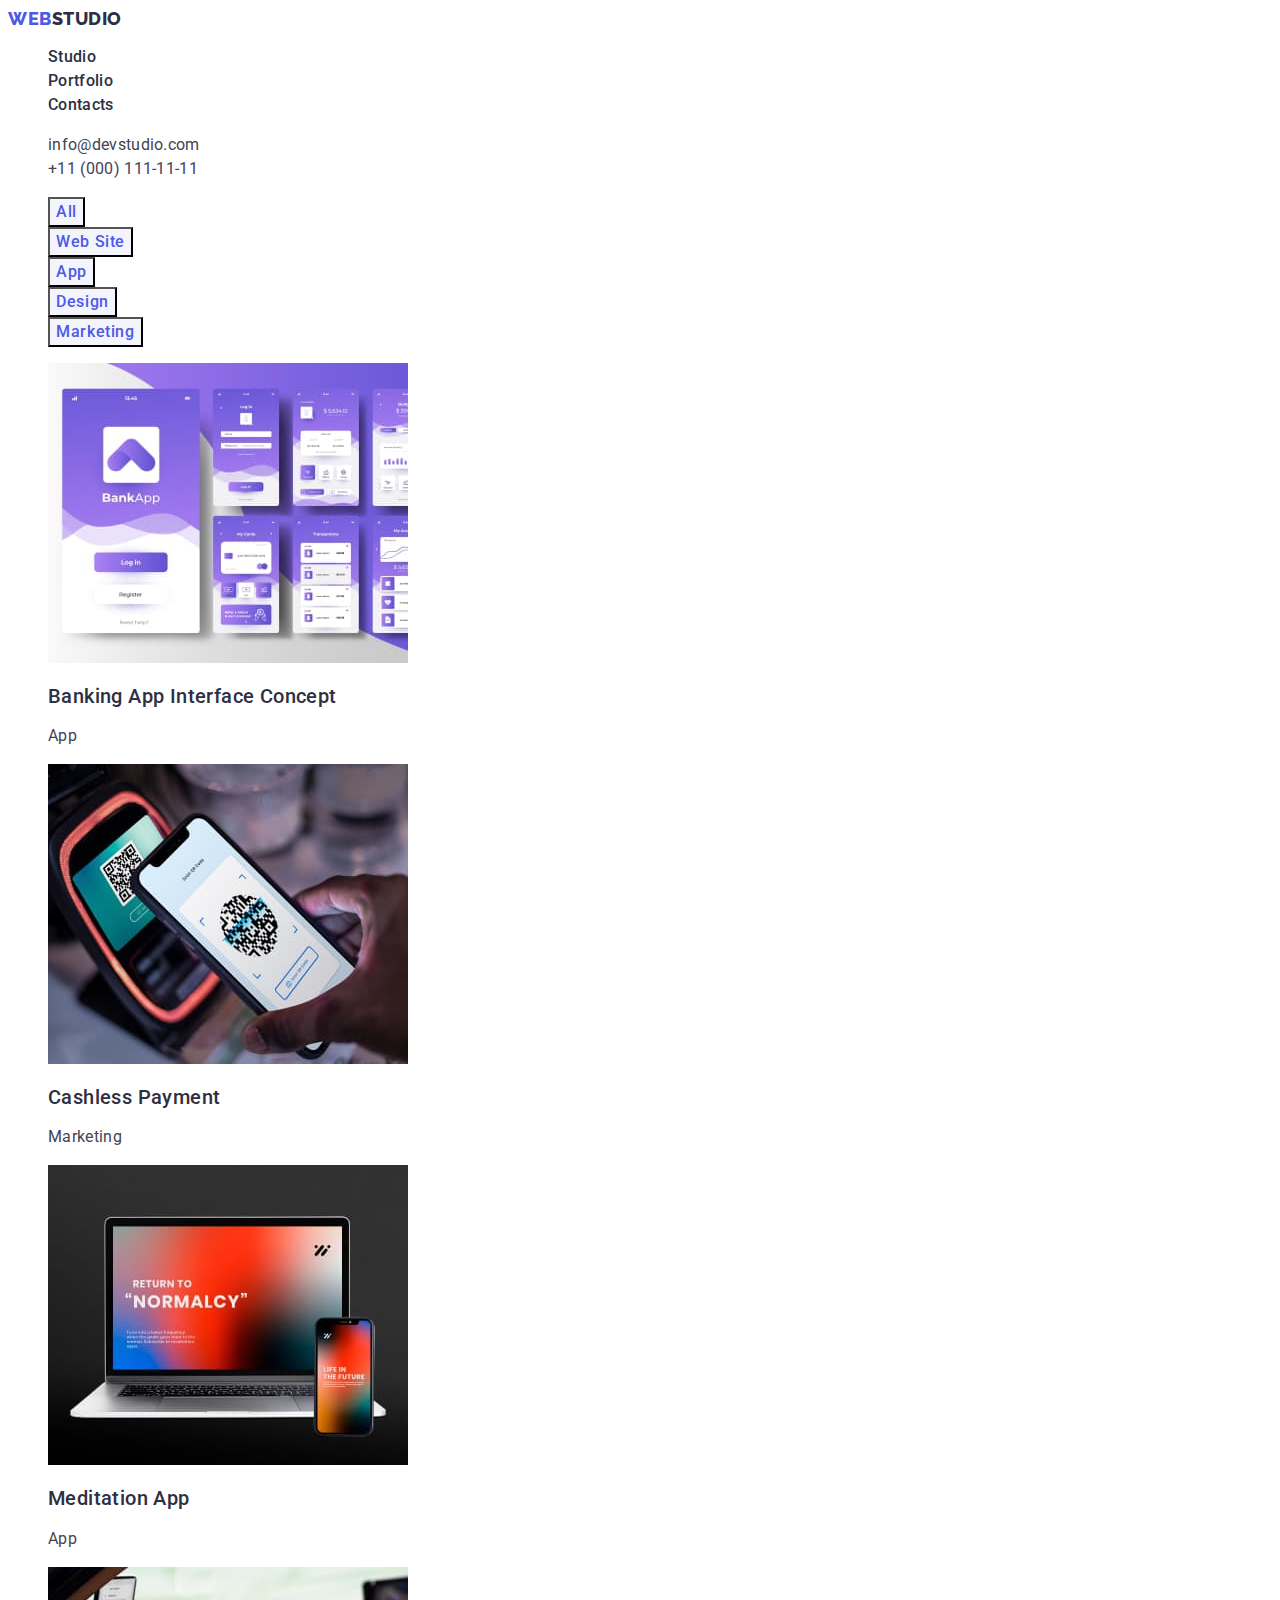
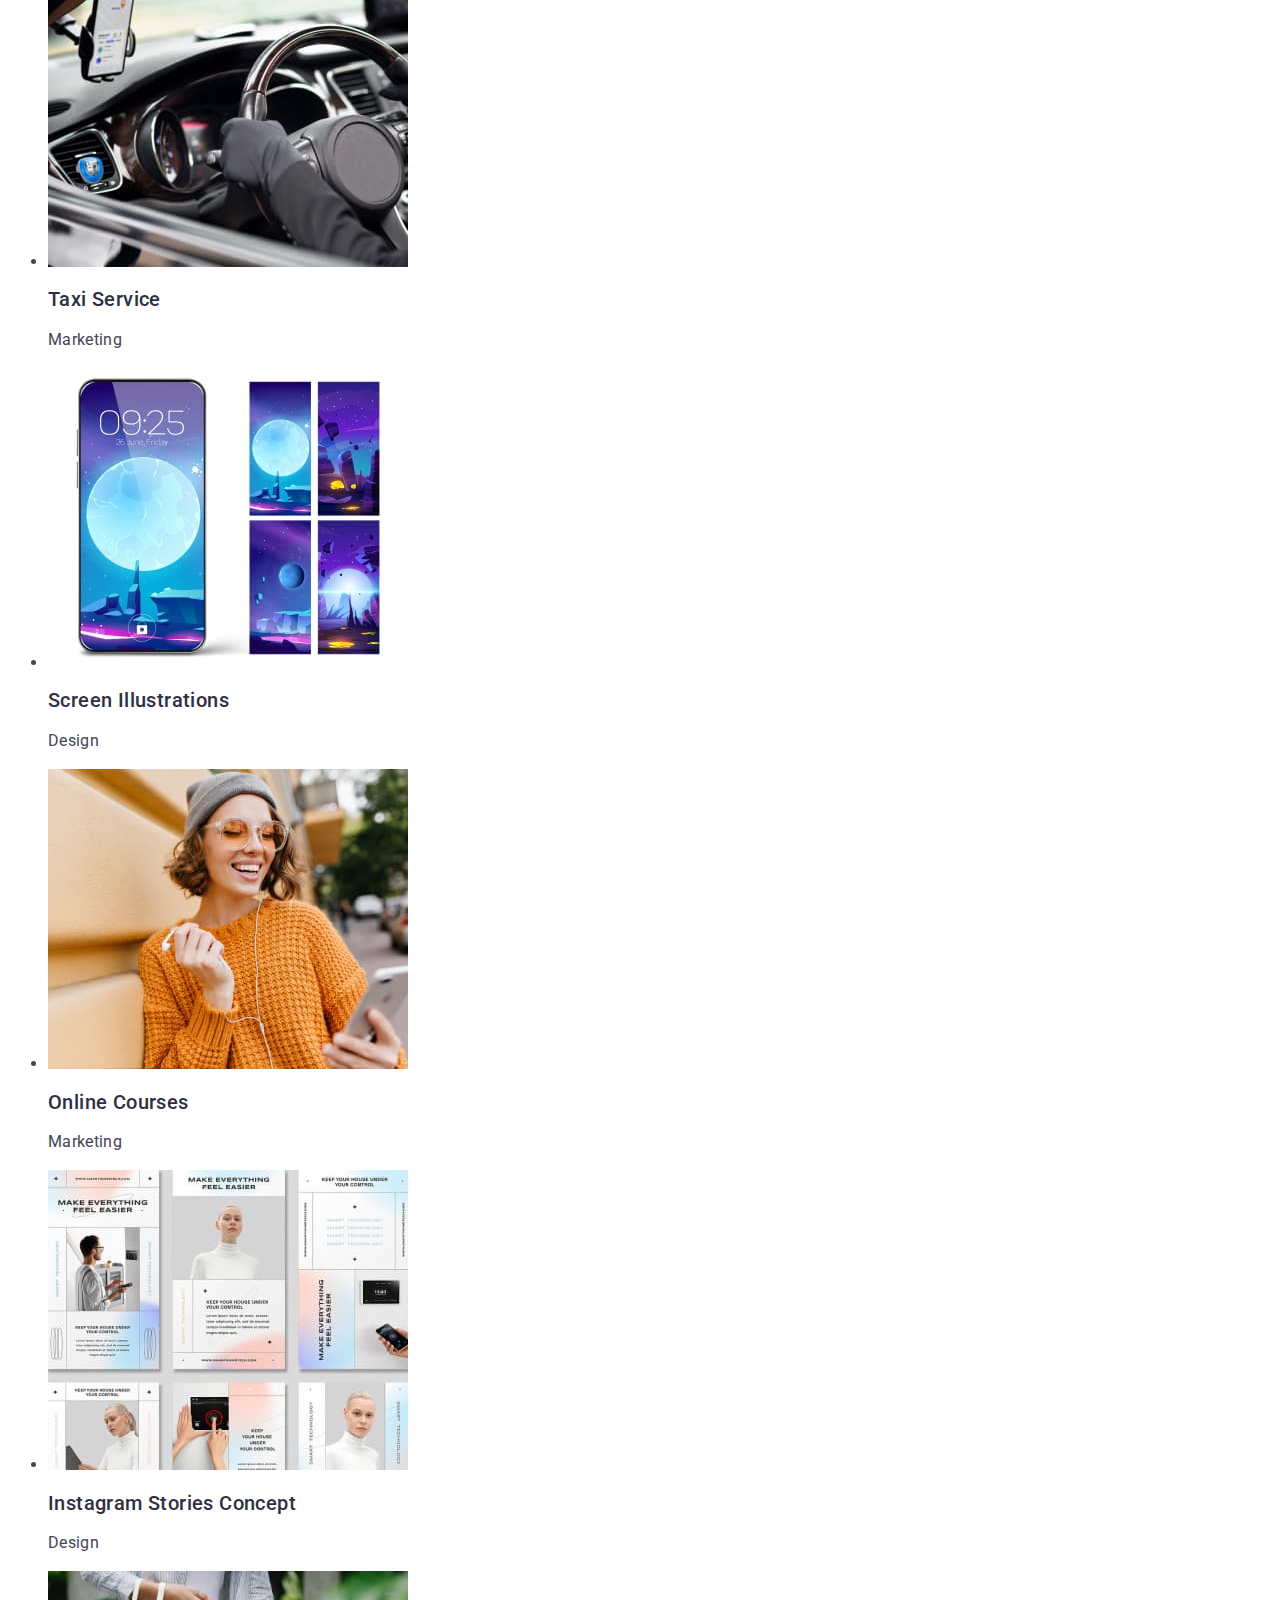
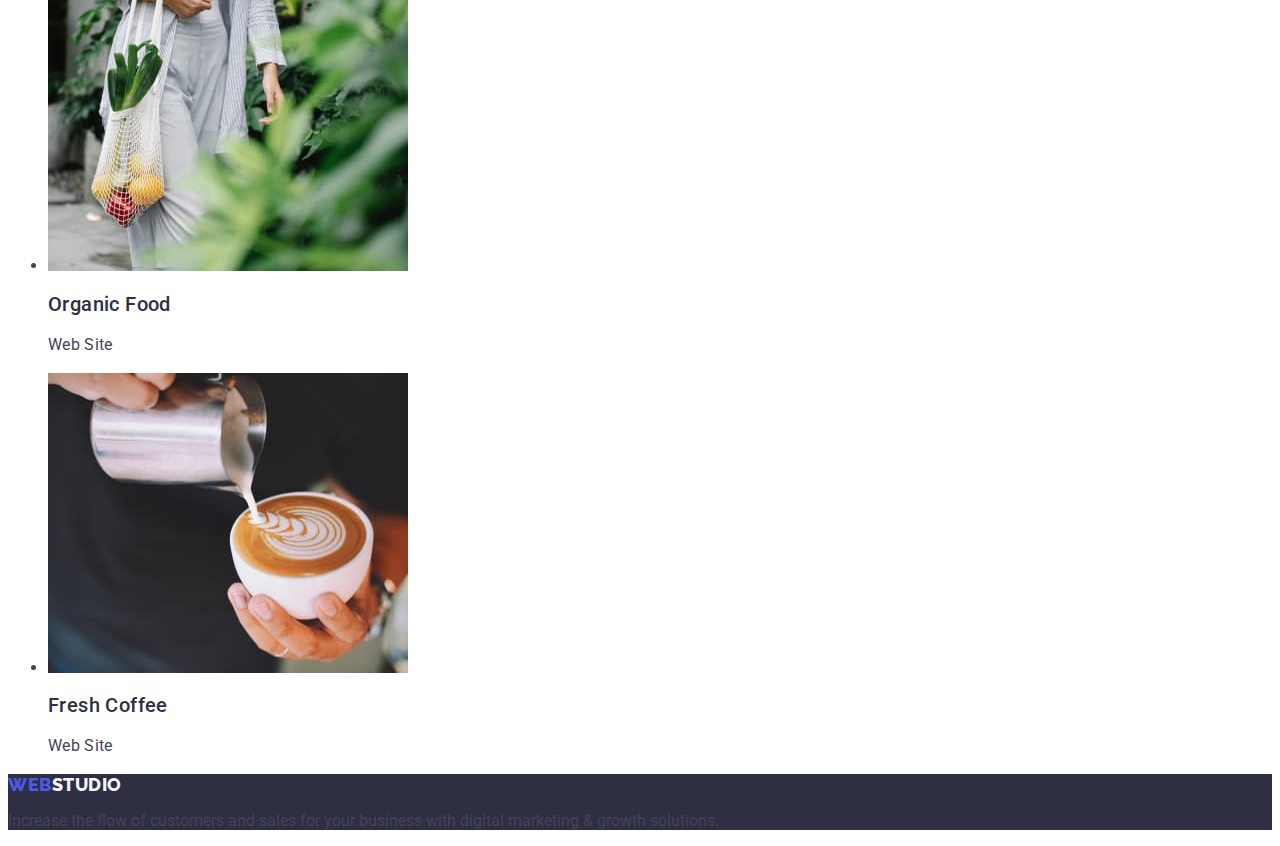
==== portfolio.html @ d63f914d "Update portfolio.html" ====
<!DOCTYPE html>
<html lang="en">
  <head>
    <meta charset="UTF-8" />
    <meta http-equiv="X-UA-Compatible" content="IE=edge" />
    <meta name="viewport" content="width=device-width, initial-scale=1.0" />
    <title>Portfolio</title>
    <link rel="stylesheet" href="./css/styles.css"/>

    <!-- Fonts -->
    <link rel="preconnect" href="https://fonts.googleapis.com" />
    <link rel="preconnect" href="https://fonts.gstatic.com" crossorigin />
    <link
      href="https://fonts.googleapis.com/css2?family=Montserrat:wght@400;700&family=Roboto:wght@400;500;700;900&display=swap"
      rel="stylesheet"
    />
    <link rel="preconnect" href="https://fonts.googleapis.com" />
    <link rel="preconnect" href="https://fonts.gstatic.com" crossorigin />
    <link
      href="https://fonts.googleapis.com/css2?family=Montserrat:wght@400;700&family=Raleway:wght@800&display=swap"
      rel="stylesheet"
    />
  </head>
  <body>
    <!-- page header -->

    <header>
      <nav>
        <!-- page logo -->

        <a class="header-logo link" href="./index.html"
          >Web<span class="header-logo-span">Studio</span></a
        >

        <!-- navigation -->
        <ul class="list">
          <li class="nav-info">
            <a class="nav link" href="./index.html">Studio</a>
          </li>
          <li class="nav-info">
            <a class="nav link" href="./portfolio.html">Portfolio</a>
          </li>
          <li class="nav-info"><a class="nav link" href="">Contacts</a></li>
        </ul>
      </nav>

      <address class="address">
        <ul class="list">
          <li>
            <a class="contacts link" href="mailto:info@devstudio.com"
              >info@devstudio.com</a
            >
          </li>
          <li>
            <a class="contacts link" href="tel:+110001111111"
              >+11 (000) 111-11-11</a
            >
          </li>
        </ul>
      </address>
    </header>

    <main>
      <section>
        <h1 hidden>Feature</h1>
        <ul class="list">
          <li><button class="p-btn" type="button">All</button></li>
          <li><button class="p-btn" type="button">Web Site</button></li>
          <li><button class="p-btn" type="button">App</button></li>
          <li><button class="p-btn" type="button">Design</button></li>
          <li><button class="p-btn" type="button">Marketing</button></li>
        </ul>

        <ul class="list">
          <li>
            <a class="link" href="./images/img1p.jpg">
              <img
                src="./images/img1p.jpg"
                alt="App"
                width="360"
                height="300"
              />
              <h2 class="row-title">Banking App Interface Concept</h2>
              <p class="row-title-p">App</p>
            </a>
          </li>
          <li>
            <a class="link" href="./images/img2p.jpg">
              <img
                src="./images/img2p.jpg"
                alt="Marketing"
                width="360"
                height="300"
              />
              <h2 class="row-title">Cashless Payment</h2>
              <p class="row-title-p">Marketing</p>
            </a>
          </li>
          <li>
            <a class="link" href="./images/img3p.jpg">
              <img
                src="./images/img3p.jpg"
                alt="App"
                width="360"
                height="300"
              />
              <h2 class="row-title">Meditation App</h2>
              <p class="row-title-p">App</p>
            </a>
          </li>
        </ul>

        <ul>
          <li>
            <a class="link" href="./images/img4p.jpg">
              <img
                src="./images/img4p.jpg"
                alt="Marketing"
                width="360"
                height="300"
              />
              <h2 class="row-title">Taxi Service</h2>
              <p class="row-title-p">Marketing</p>
            </a>
          </li>
          <li>
            <a class="link" href="./images/img5p.jpg">
              <img
                src="./images/img5p.jpg"
                alt="Design"
                width="360"
                height="300"
              />
              <h2 class="row-title">Screen Illustrations</h2>
              <p class="row-title-p">Design</p>
            </a>
          </li>
          <li>
            <a class="link" href="./images/img6p.jpg">
              <img
                src="./images/img6p.jpg"
                alt="Marketing"
                width="360"
                height="300"
              />
              <h2 class="row-title">Online Courses</h2>
              <p class="row-title-p">Marketing</p>
            </a>
          </li>
        </ul>

        <ul>
          <li>
            <a class="link" href="./images/img7p.jpg">
              <img
                src="./images/img7p.jpg"
                alt="Design"
                width="360"
                height="300"
              />
              <h2 class="row-title">Instagram Stories Concept</h2>
              <p class="row-title-p">Design</p>
            </a>
          </li>
          <li>
            <a class="link" href="./images/img8p.jpg">
              <img
                src="./images/img8p.jpg"
                alt="Web Site"
                width="360"
                height="300"
              />
              <h2 class="row-title">Organic Food</h2>
              <p class="row-title-p">Web Site</p>
            </a>
          </li>
          <li>
            <a class="link" href="./images/img9p.jpg">
              <img
                src="./images/img9p.jpg"
                alt="Web Site"
                width="360"
                height="300"
              />
              <h2 class="row-title">Fresh Coffee</h2>
              <p class="row-title-p">Web Site</p>
            </a>
          </li>
        </ul>
      </section>
    </main>
      <!-- Footer -->

    <footer class="footer">
      <a class="header-logo link" href="./index.html"
          >Web<span class="header-logo-span-two">Studio</span></a
        >
      <p>
        Increase the flow of customers and sales for your business with digital
        marketing & growth solutions.
      </p>
    </footer>
    
  </body>
</html>
---- css/styles.css ----
:root {
  --body-cl: #ffffff;
  --logo-cl: #4d5ae5;
  --logo-span-cl: #2e2f42;
  --nav-cl: #2e2f42;
  --contacts-cl: #434455;
  --section-bcl: #2e2f42;
  --paragrah-cl: #434455;
  --title-cl: #2e2f42;
  --p-btn-cl: #4d5ae5;
  --p-btn-bcl: #f4f4fd;
  --p-row-title-cl: #2e2f42;
  --p-row-title-p-cl: #434455;
}

/* Main Page */
body {
  font-family: "Roboto", sans-serif;
  color: #434455;
  background-color: var(--body-cl);
}

.header-logo {
  font-family: "Raleway", sans-serif;
  font-weight: 800;
  font-size: 18px;
  line-height: 1.17;
  letter-spacing: 0.03em;
  text-transform: uppercase;
  color: var(--logo-cl);
}

.header-logo-span {
  color: var(--logo-span-cl);
}

.list {
  list-style: none;
}

.nav {
  font-weight: 500;
  font-size: 16px;
  line-height: 1.5;
  letter-spacing: 0.02em;
  color: var(--nav-cl);
}
.nav:hover {
  color: #404bbf;
}
.nav:focus {
  color: #404bbf;
}

.address {
  font-style: normal;
}

.link {
  text-decoration: none;
}

.contacts {
  font-size: 16px;
  line-height: 1.5;
  letter-spacing: 0.02em;
  color: var(--contacts-cl);
}
.contacts:hover,
.contacts:focus {
  color: #404bbf;
}

.main {
  background-color: var(--section-bcl);
}

.main-title {
  font-size: 56px;
  line-height: 1.07;
  text-align: center;
  letter-spacing: 0.02em;
  color: #ffffff;
}

.main-title-btn {
  background-color: #4d5ae5;
  font-family: "Roboto", sans-serif;
  font-weight: 500;
  font-size: 16px;
  line-height: 1.5;
  letter-spacing: 0.04em;
  color: #ffffff;
}
.main-title-btn:hover,
.main-title-btn:focus {
  background-color: #404bbf;
  cursor: pointer;
}

.features-title {
  font-weight: 500;
  font-size: 20px;
  line-height: 1.2;
  letter-spacing: 0.02em;
  color: var(--section-bcl);
}

.feature-p {
  font-size: 16px;
  line-height: 1.5;
  letter-spacing: 0.02em;
  color: var(--paragrah-cl);
}

.section-three-title {
  font-size: 36px;
  line-height: 1.11;
  text-align: center;
  letter-spacing: 0.02em;
  text-transform: capitalize;
  color: var(--title-cl);
}

.section-four {
  background-color: #f4f4fd;
}

.team {
  font-size: 36px;
  line-height: 1.11;
  text-align: center;
  letter-spacing: 0.02em;
  text-transform: capitalize;
  color: var(--title-cl);
}

.teammate {
  background-color: #ffffff;
}

.teammate-name {
  font-weight: 500;
  font-size: 20px;
  line-height: 1.2;
  letter-spacing: 0.02em;
  color: var(--title-cl);
}

.teammate-info {
  font-size: 16px;
  line-height: 1.5;
  letter-spacing: 0.02em;
}

.footer {
  background-color: var(--section-bcl);
}

.header-logo-span-two {
  color: #f4f4fd;
}

/* Portfolio */

.p-btn {
  font-family: "Roboto", sans-serif;
  font-weight: 500;
  font-size: 16px;
  line-height: 1.5;
  letter-spacing: 0.04em;
  color: var(--p-btn-cl);
  background-color: var(--p-btn-bcl);
}

.p-btn:hover,
.p-btn:focus {
  color: #ffffff;
  background-color: #404bbf;
  cursor: pointer;
}

.row-title {
  font-family: "Roboto", sans-serif;
  font-style: normal;
  font-weight: 500;
  font-size: 20px;
  line-height: 24px;
  letter-spacing: 0.02em;
  color: var(--p-row-title-cl);
}

.row-title-p {
  font-family: "Roboto", sans-serif;
  font-style: normal;
  font-weight: 400;
  font-size: 16px;
  line-height: 24px;
  letter-spacing: 0.02em;
  color: var(--p-row-title-p-cl);
}
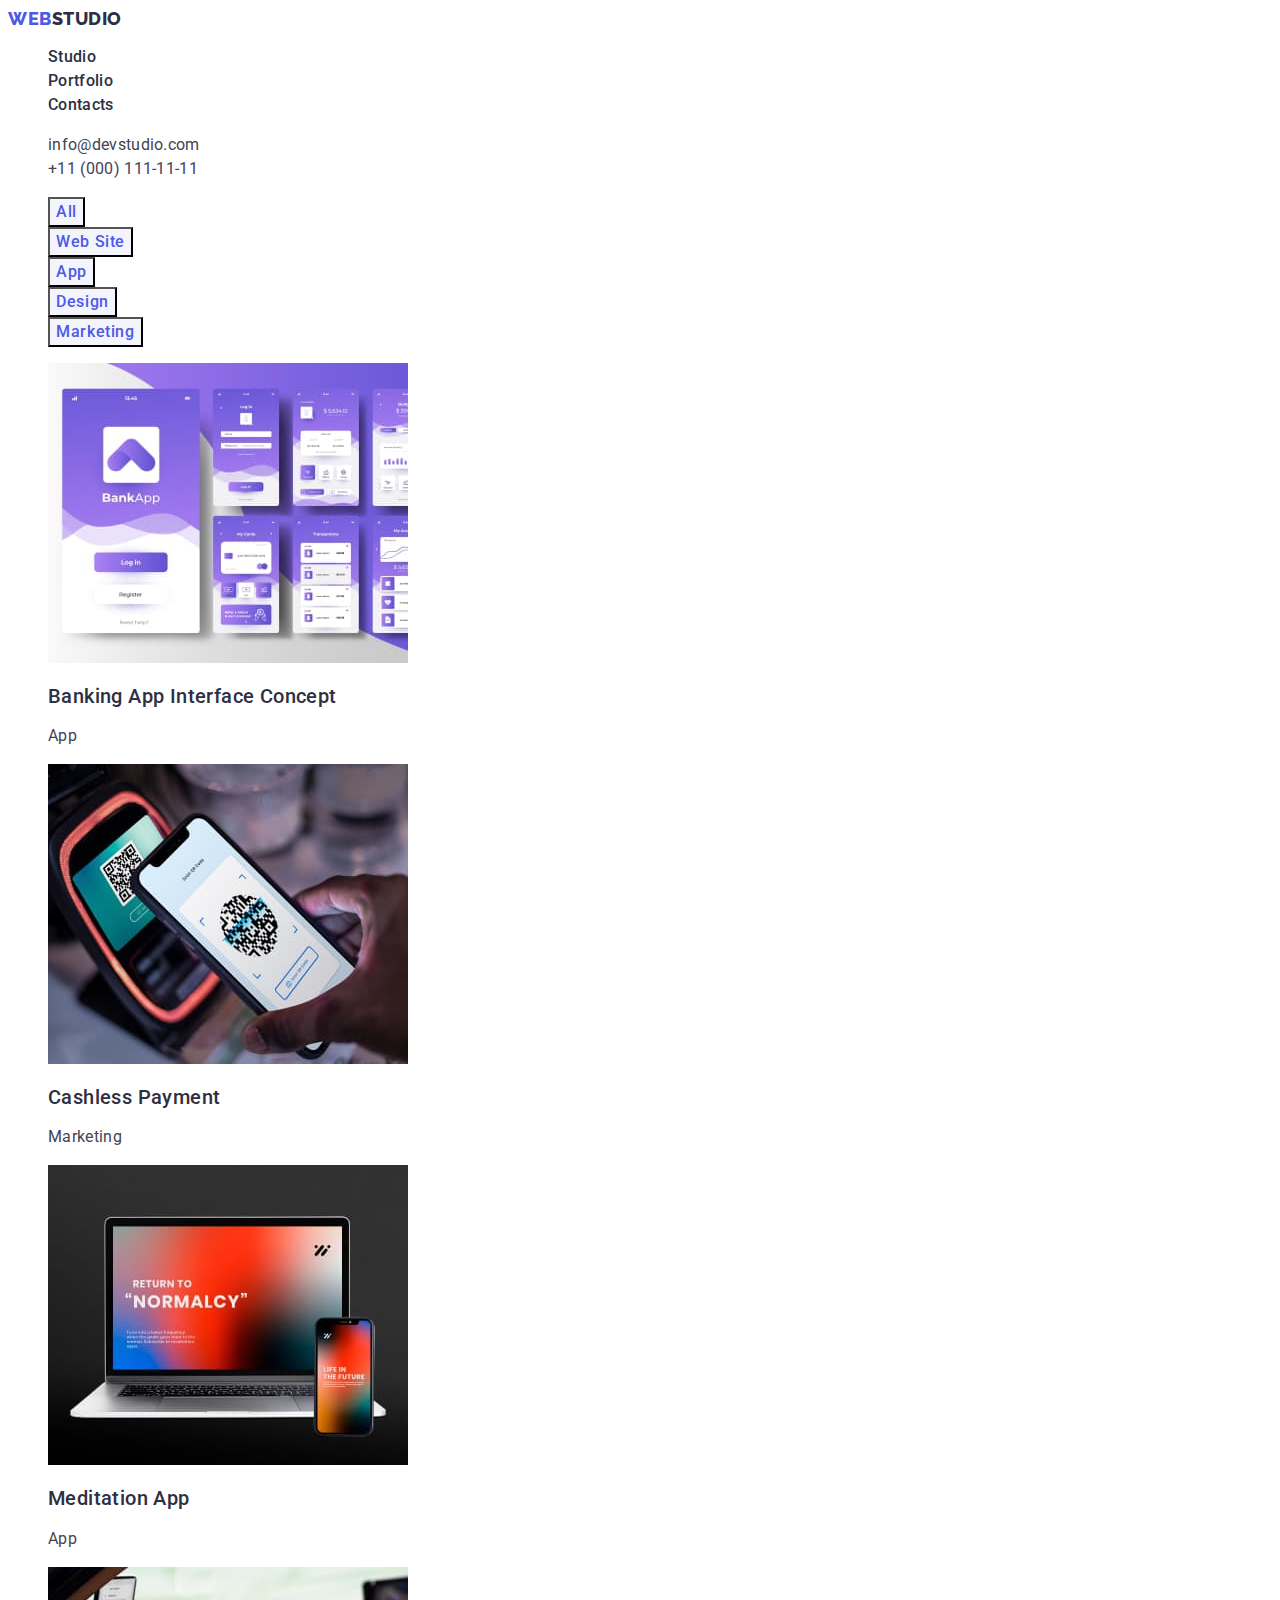
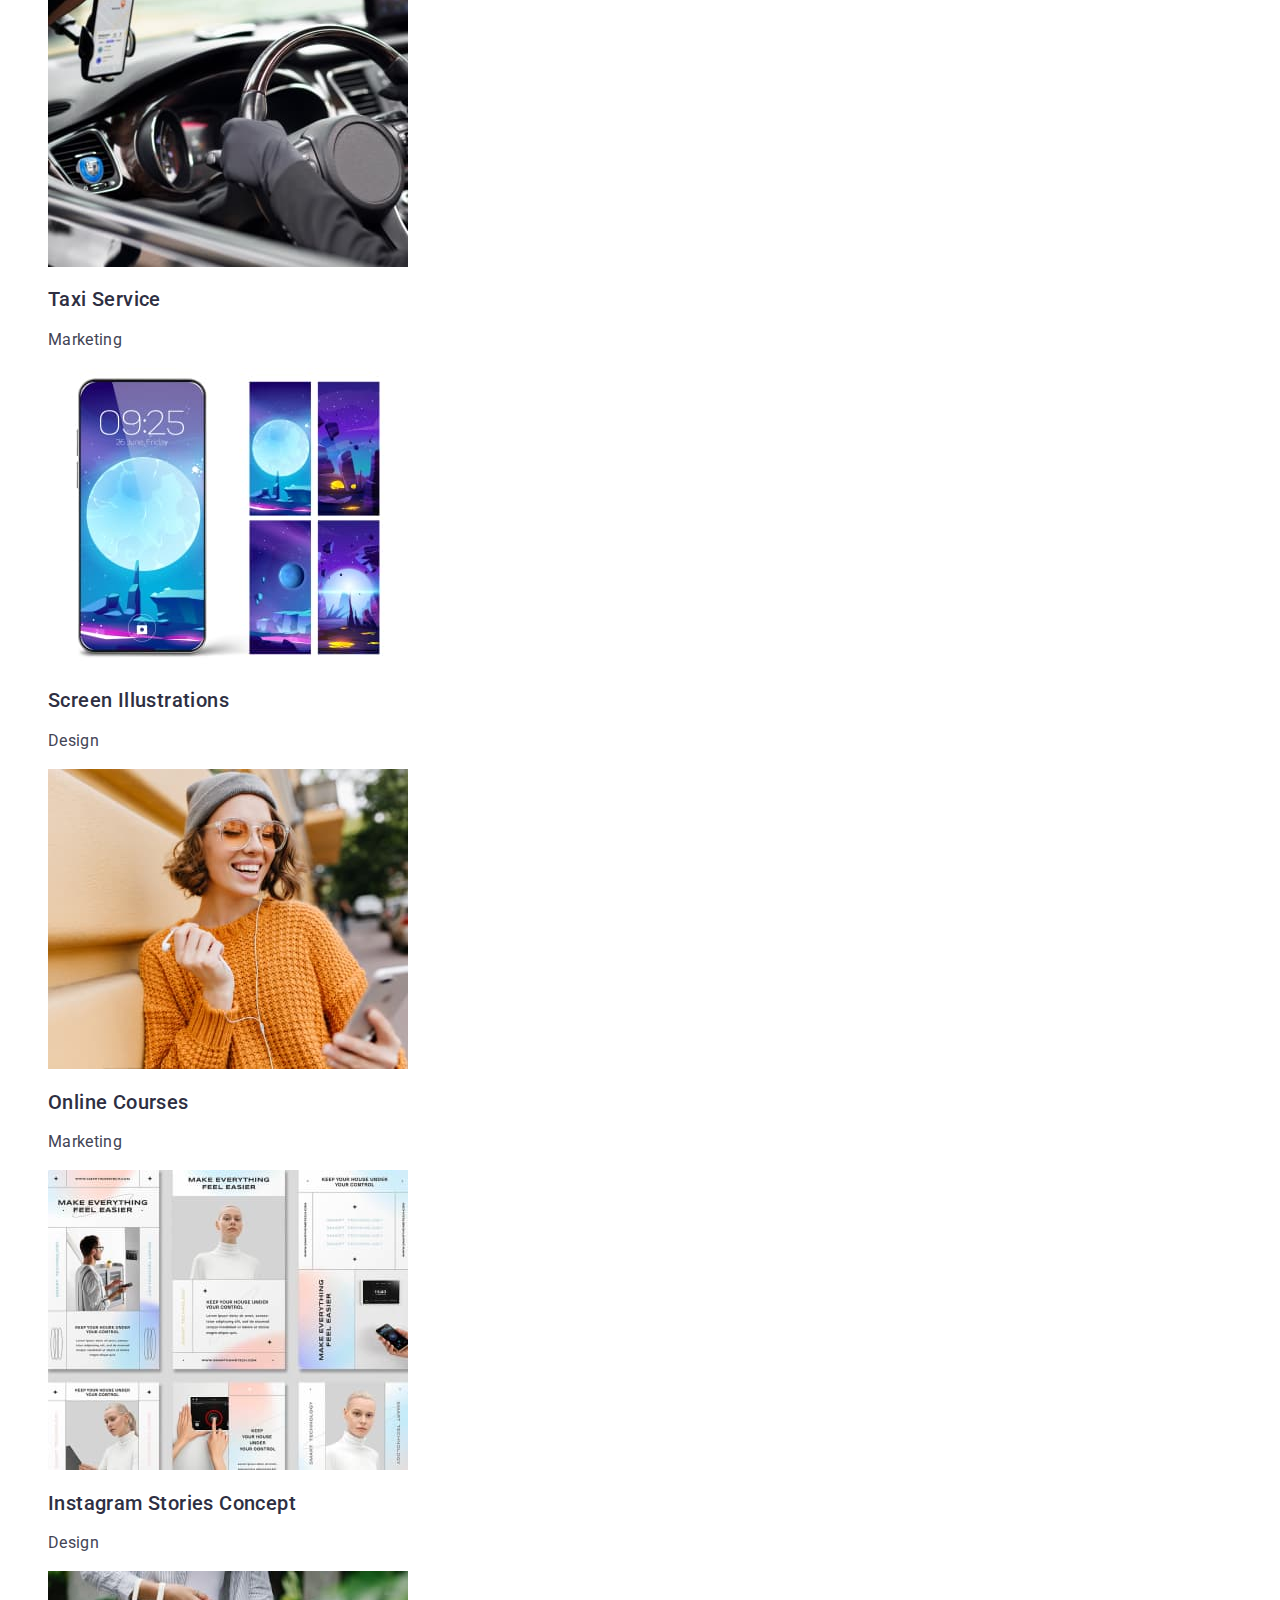
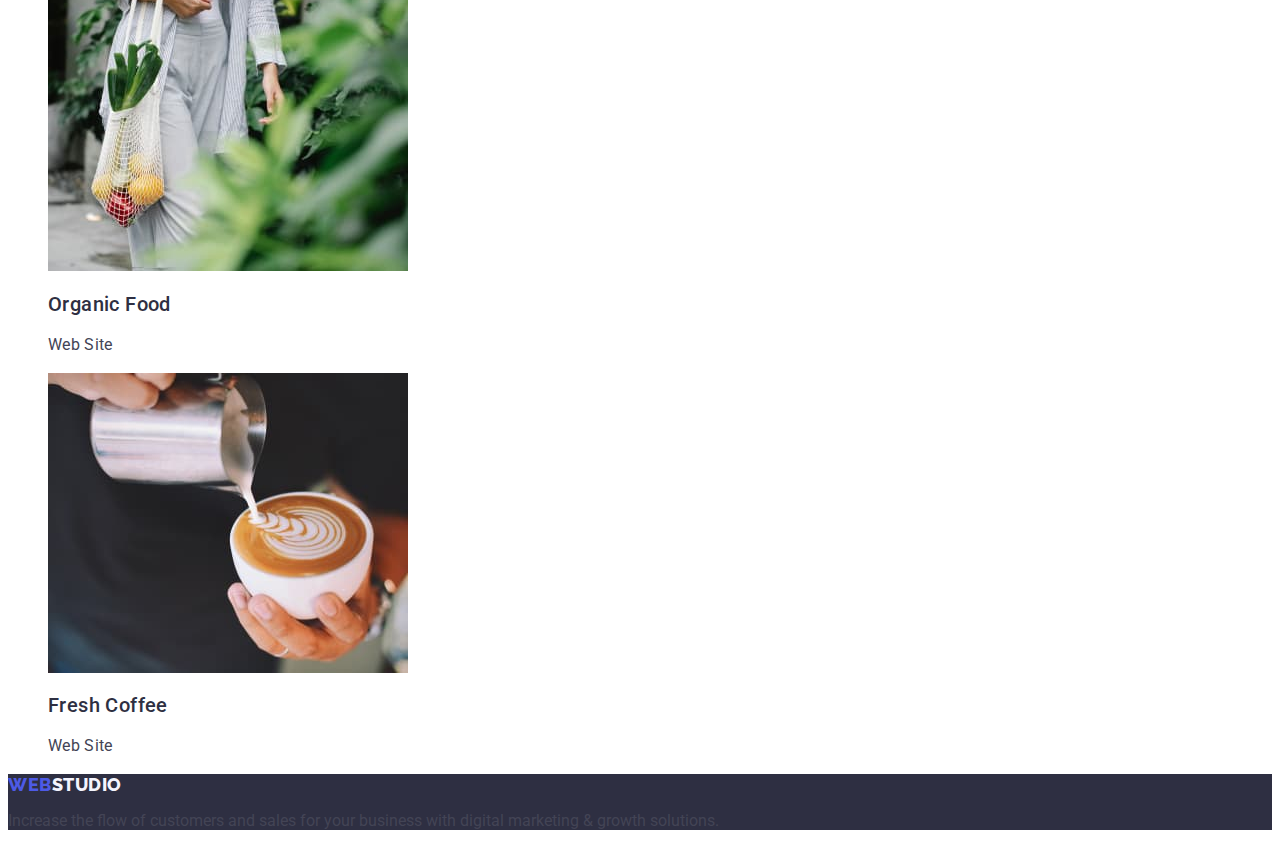
==== commit 2cff1826: "Update portfolio.html" ====
--- a/portfolio.html
+++ b/portfolio.html
@@ -5,7 +5,7 @@
     <meta http-equiv="X-UA-Compatible" content="IE=edge" />
     <meta name="viewport" content="width=device-width, initial-scale=1.0" />
     <title>Portfolio</title>
-    <link rel="stylesheet" href="./css/styles.css"/>
+    <link rel="stylesheet" href="./css/styles.css" />
 
     <!-- Fonts -->
     <link rel="preconnect" href="https://fonts.googleapis.com" />
@@ -110,7 +110,7 @@
           </li>
         </ul>
 
-        <ul>
+        <ul class="list">
           <li>
             <a class="link" href="./images/img4p.jpg">
               <img
@@ -149,7 +149,7 @@
           </li>
         </ul>
 
-        <ul>
+        <ul class="list">
           <li>
             <a class="link" href="./images/img7p.jpg">
               <img
@@ -189,17 +189,16 @@
         </ul>
       </section>
     </main>
-      <!-- Footer -->
+    <!-- Footer -->
 
     <footer class="footer">
       <a class="header-logo link" href="./index.html"
-          >Web<span class="header-logo-span-two">Studio</span></a
-        >
+        >Web<span class="header-logo-span-two">Studio</span></a
+      >
       <p>
         Increase the flow of customers and sales for your business with digital
         marketing & growth solutions.
       </p>
     </footer>
-    
   </body>
 </html>
